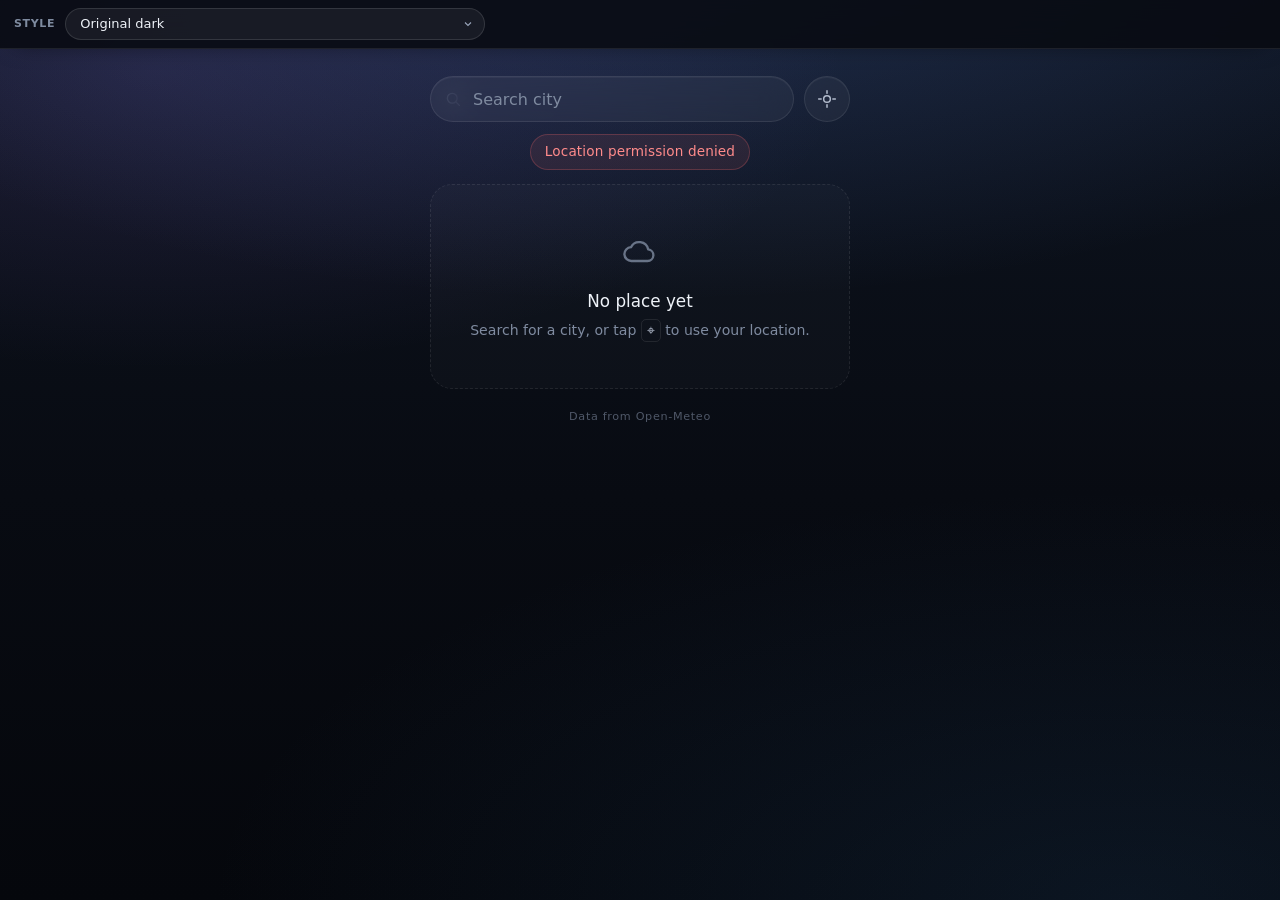
==== index.html @ 681472b5 "Initial dual-unit weather web app Static SPA with dual °F/°C current conditions and 10-day forecast," ====
<!DOCTYPE html>
<html lang="en">
<head>
  <meta charset="UTF-8" />
  <meta name="viewport" content="width=device-width, initial-scale=1, viewport-fit=cover" />
  <meta name="color-scheme" content="dark" />
  <meta name="theme-color" content="#0a0e17" />
  <meta name="apple-mobile-web-app-capable" content="yes" />
  <meta name="mobile-web-app-capable" content="yes" />
  <meta name="apple-mobile-web-app-status-bar-style" content="black-translucent" />
  <meta name="apple-mobile-web-app-title" content="Weather" />
  <link rel="manifest" href="manifest.webmanifest" />
  <link rel="apple-touch-icon" href="icons/icon-180.png" />
  <link rel="icon" type="image/png" sizes="192x192" href="icons/icon-192.png" />
  <link rel="icon" type="image/svg+xml" href="icons/icon.svg" />
  <title>Weather · °F &amp; °C</title>
  <link rel="stylesheet" href="styles.css" />
  <link rel="stylesheet" href="style-switcher.css" />
</head>
<body>
  <div class="sky" aria-hidden="true"></div>

  <main class="app">
    <header class="topbar">
      <form id="search-form" class="search" autocomplete="off" role="search">
        <svg class="search__icon" viewBox="0 0 24 24" aria-hidden="true" focusable="false">
          <circle cx="11" cy="11" r="6.5" />
          <path d="M16 16l4.5 4.5" />
        </svg>
        <input
          id="search-input"
          class="search__input"
          type="search"
          placeholder="Search city"
          enterkeyhint="search"
          aria-label="Search for a city"
          aria-autocomplete="list"
          aria-controls="search-popup"
          aria-expanded="false"
          aria-haspopup="listbox"
        />
        <ul
          id="search-popup"
          class="search-popup"
          role="listbox"
          aria-label="City suggestions"
          hidden
        ></ul>
      </form>

      <button
        type="button"
        id="geo-btn"
        class="icon-btn"
        title="Use my location"
        aria-label="Use my location"
      >
        <svg viewBox="0 0 24 24" aria-hidden="true" focusable="false">
          <circle cx="12" cy="12" r="4" />
          <path d="M12 2v3M12 19v3M2 12h3M19 12h3" />
        </svg>
      </button>
    </header>

    <p id="status" class="status" role="status" aria-live="polite"></p>

    <!-- Loading placeholder -->
    <div id="skeleton" class="skeleton" hidden aria-hidden="true">
      <div class="skeleton__hero">
        <span class="sk sk--place"></span>
        <span class="sk sk--temp"></span>
        <span class="sk sk--cond"></span>
      </div>
      <div class="skeleton__list">
        <span class="sk sk--row"></span>
        <span class="sk sk--row"></span>
        <span class="sk sk--row"></span>
        <span class="sk sk--row"></span>
        <span class="sk sk--row"></span>
      </div>
    </div>

    <!-- Empty / first-run state -->
    <div id="empty" class="empty" hidden>
      <svg class="empty__mark" viewBox="0 0 24 24" aria-hidden="true" focusable="false">
        <path d="M7 18h9.5a3.5 3.5 0 0 0 .4-6.98A5.5 5.5 0 0 0 6.6 9.7 3.65 3.65 0 0 0 7 18z" />
      </svg>
      <p class="empty__title">No place yet</p>
      <p class="empty__hint">Search for a city, or tap <span class="empty__key">⌖</span> to use your location.</p>
    </div>

    <!-- 1 · Current conditions -->
    <section id="current" class="current" aria-labelledby="location" hidden>
      <h1 id="location" class="current__place"></h1>
      <div id="temps" class="temps" role="img"></div>
      <p id="condition" class="current__condition"></p>
      <p id="hl" class="current__hl" role="img"></p>
    </section>

    <!-- 2 · Multi-day forecast -->
    <section id="daily" class="daily card" aria-labelledby="daily-heading" hidden>
      <h2 id="daily-heading" class="daily__heading">
        <svg viewBox="0 0 24 24" aria-hidden="true" focusable="false">
          <rect x="3.5" y="5" width="17" height="15" rx="3" />
          <path d="M3.5 10h17M8 3v4M16 3v4" />
        </svg>
        10-Day Forecast
      </h2>
      <ul id="daily-list" class="daily__list"></ul>
      <p class="daily__legend">
        <span class="daily__legend-key">Low</span>
        <span class="daily__legend-bar" aria-hidden="true"></span>
        <span class="daily__legend-key">High</span>
        <span class="daily__legend-note">°F over °C</span>
      </p>
    </section>

    <footer class="credit">Data from Open-Meteo</footer>
  </main>

  <script src="app.js"></script>
  <script src="style-switcher.js"></script>
  <script src="pwa.js"></script>
</body>
</html>
---- styles.css ----
/* ==========================================================================
   Dual-unit weather — refined dark theme
   ========================================================================== */

*,
*::before,
*::after {
  box-sizing: border-box;
  margin: 0;
  padding: 0;
}

:root {
  /* Surfaces */
  --bg: #080b12;
  --bg-2: #0d1420;
  --surface: rgba(255, 255, 255, 0.045);
  --surface-strong: rgba(255, 255, 255, 0.075);
  --line: rgba(255, 255, 255, 0.085);
  --line-soft: rgba(255, 255, 255, 0.05);

  /* Ink */
  --text: #eef2f8;
  --text-dim: #b3bccd;
  --muted: #7f8ba0;
  --danger: #ff8b8b;

  /* Accents */
  --accent: #86aaff;
  --accent-dim: rgba(134, 170, 255, 0.16);
  --cold: #6ea8fe;
  --warm: #ffb057;

  /* Shape & motion */
  --r-lg: 22px;
  --r-md: 16px;
  --r-sm: 10px;
  --pad: 18px;
  --shadow: 0 18px 40px -24px rgba(0, 0, 0, 0.9),
    0 1px 0 0 rgba(255, 255, 255, 0.04) inset;
  --ease: cubic-bezier(0.22, 0.61, 0.36, 1);

  --font: ui-sans-serif, -apple-system, BlinkMacSystemFont, "SF Pro Text",
    "Segoe UI", system-ui, sans-serif;
}

[hidden] {
  display: none !important;
}

/* Visible to screen readers only */
.sr-only {
  position: absolute;
  width: 1px;
  height: 1px;
  padding: 0;
  margin: -1px;
  overflow: hidden;
  clip: rect(0 0 0 0);
  clip-path: inset(50%);
  white-space: nowrap;
  border: 0;
}

html {
  min-height: 100%;
  background: var(--bg);
  color-scheme: dark;
}

body {
  min-height: 100svh;
  position: relative;
  color: var(--text);
  font-family: var(--font);
  font-size: 16px;
  line-height: 1.45;
  -webkit-font-smoothing: antialiased;
  text-rendering: optimizeLegibility;
  padding: max(14px, env(safe-area-inset-top)) max(16px, env(safe-area-inset-right))
    max(28px, env(safe-area-inset-bottom)) max(16px, env(safe-area-inset-left));
}

/* Atmospheric backdrop -------------------------------------------------- */
.sky {
  position: fixed;
  inset: 0;
  z-index: -1;
  background:
    radial-gradient(120% 70% at 50% -10%, rgba(94, 129, 220, 0.28), transparent 62%),
    radial-gradient(90% 55% at 12% 8%, rgba(126, 91, 190, 0.18), transparent 60%),
    radial-gradient(110% 70% at 88% 100%, rgba(37, 78, 120, 0.2), transparent 65%),
    linear-gradient(180deg, var(--bg-2) 0%, var(--bg) 55%, #05070c 100%);
}

.app {
  max-width: 420px;
  margin: 0 auto;
  display: flex;
  flex-direction: column;
  gap: 18px;
}

/* Shared surface --------------------------------------------------------- */
.card {
  background: var(--surface);
  border: 1px solid var(--line);
  border-radius: var(--r-lg);
  box-shadow: var(--shadow);
  backdrop-filter: blur(14px) saturate(120%);
  -webkit-backdrop-filter: blur(14px) saturate(120%);
}

/* Focus ------------------------------------------------------------------ */
:focus-visible {
  outline: 2px solid var(--accent);
  outline-offset: 2px;
}

/* ==========================================================================
   Top bar: search + location
   ========================================================================== */
.topbar {
  display: flex;
  align-items: center;
  gap: 10px;
  padding-top: 4px;
}

.search {
  position: relative;
  flex: 1;
  min-width: 0;
}

.search__icon {
  position: absolute;
  left: 14px;
  top: 50%;
  transform: translateY(-50%);
  width: 18px;
  height: 18px;
  fill: none;
  stroke: var(--muted);
  stroke-width: 1.8;
  stroke-linecap: round;
  pointer-events: none;
  transition: stroke 0.2s var(--ease);
}

.search__input {
  width: 100%;
  height: 46px;
  padding: 0 14px 0 42px;
  font: inherit;
  font-size: 16px;
  color: var(--text);
  background: var(--surface);
  border: 1px solid var(--line);
  border-radius: 999px;
  box-shadow: var(--shadow);
  backdrop-filter: blur(14px);
  -webkit-backdrop-filter: blur(14px);
  outline: none;
  transition: border-color 0.2s var(--ease), background 0.2s var(--ease),
    box-shadow 0.2s var(--ease);
  -webkit-appearance: none;
  appearance: none;
}

.search__input::placeholder {
  color: var(--muted);
}

.search__input::-webkit-search-cancel-button {
  -webkit-appearance: none;
  appearance: none;
}

.search__input:hover {
  border-color: rgba(255, 255, 255, 0.16);
}

.search__input:focus-visible {
  border-color: var(--accent);
  background: var(--surface-strong);
  box-shadow: 0 0 0 4px var(--accent-dim);
  outline: none;
}

.search:focus-within .search__icon {
  stroke: var(--accent);
}

/* Search suggestions popup ---------------------------------------------- */
.search-popup {
  position: absolute;
  left: 0;
  right: 0;
  top: calc(100% + 8px);
  z-index: 40;
  margin: 0;
  padding: 6px;
  list-style: none;
  background: rgba(14, 18, 28, 0.96);
  border: 1px solid var(--line);
  border-radius: var(--r-md);
  box-shadow: 0 22px 48px -18px rgba(0, 0, 0, 0.85),
    0 1px 0 0 rgba(255, 255, 255, 0.05) inset;
  backdrop-filter: blur(18px) saturate(130%);
  -webkit-backdrop-filter: blur(18px) saturate(130%);
  max-height: min(320px, 50vh);
  overflow-y: auto;
  overscroll-behavior: contain;
  animation: popup-in 0.16s var(--ease);
}

@keyframes popup-in {
  from {
    opacity: 0;
    transform: translateY(-6px);
  }
  to {
    opacity: 1;
    transform: none;
  }
}

.search-popup__item {
  display: flex;
  flex-direction: column;
  gap: 2px;
  width: 100%;
  padding: 10px 12px;
  border: 0;
  border-radius: var(--r-sm);
  background: transparent;
  color: var(--text);
  font: inherit;
  text-align: left;
  cursor: pointer;
  transition: background 0.12s var(--ease);
}

.search-popup__item:hover,
.search-popup__item.is-active {
  background: var(--accent-dim);
}

.search-popup__item:focus-visible {
  outline: none;
  background: var(--accent-dim);
  box-shadow: inset 0 0 0 1.5px var(--accent);
}

.search-popup__name {
  font-size: 0.95rem;
  font-weight: 500;
  letter-spacing: -0.01em;
}

.search-popup__meta {
  font-size: 0.78rem;
  color: var(--muted);
  line-height: 1.3;
}

.search-popup__empty,
.search-popup__loading {
  padding: 12px 14px;
  font-size: 0.88rem;
  color: var(--muted);
}

.icon-btn {
  flex: none;
  display: grid;
  place-items: center;
  width: 46px;
  height: 46px;
  color: var(--text-dim);
  background: var(--surface);
  border: 1px solid var(--line);
  border-radius: 50%;
  box-shadow: var(--shadow);
  backdrop-filter: blur(14px);
  -webkit-backdrop-filter: blur(14px);
  cursor: pointer;
  transition: color 0.2s var(--ease), border-color 0.2s var(--ease),
    background 0.2s var(--ease), transform 0.12s var(--ease);
}

.icon-btn svg {
  width: 20px;
  height: 20px;
  fill: none;
  stroke: currentColor;
  stroke-width: 1.8;
  stroke-linecap: round;
}

.icon-btn:hover {
  color: var(--text);
  border-color: rgba(255, 255, 255, 0.18);
  background: var(--surface-strong);
}

.icon-btn:active {
  transform: scale(0.94);
}

.icon-btn.is-busy svg {
  animation: spin 1.4s linear infinite;
}

/* ==========================================================================
   Status line
   ========================================================================== */
.status {
  min-height: 20px;
  margin: -6px 0 -4px;
  text-align: center;
  font-size: 0.85rem;
  letter-spacing: 0.01em;
  color: var(--muted);
}

.status:empty {
  display: none;
}

.status.is-loading::before {
  content: "";
  display: inline-block;
  width: 11px;
  height: 11px;
  margin-right: 8px;
  vertical-align: -1px;
  border: 2px solid currentColor;
  border-right-color: transparent;
  border-radius: 50%;
  animation: spin 0.8s linear infinite;
}

.status.is-error {
  display: inline-block;
  width: fit-content;
  margin-inline: auto;
  padding: 7px 14px;
  color: var(--danger);
  background: rgba(255, 107, 107, 0.09);
  border: 1px solid rgba(255, 107, 107, 0.24);
  border-radius: 999px;
}

/* ==========================================================================
   1 · Current conditions
   ========================================================================== */
.current {
  text-align: center;
  padding: 26px 8px 10px;
}

.current__place {
  font-size: 1.4rem;
  font-weight: 500;
  letter-spacing: 0.005em;
  color: var(--text);
  text-wrap: balance;
}

/* Dual temperatures, side by side and equal in weight */
.temps {
  display: flex;
  align-items: flex-start;
  justify-content: center;
  gap: clamp(14px, 6vw, 26px);
  margin: 10px 0 12px;
}

.temp {
  display: flex;
  flex-direction: column;
  align-items: center;
  gap: 2px;
}

.temp__value {
  display: block;
  white-space: nowrap;
  font-size: clamp(2.9rem, 17vw, 4.3rem);
  font-weight: 200;
  line-height: 0.95;
  letter-spacing: -0.045em;
  font-variant-numeric: tabular-nums;
  color: var(--text);
}

.temp__deg {
  font-weight: 200;
  color: var(--text-dim);
}

.temp__unit {
  font-size: 0.72rem;
  font-weight: 600;
  letter-spacing: 0.16em;
  text-transform: uppercase;
  color: var(--muted);
}

.temps__divider {
  align-self: stretch;
  width: 1px;
  margin-top: 6px;
  background: linear-gradient(
    180deg,
    transparent,
    rgba(255, 255, 255, 0.16) 30%,
    rgba(255, 255, 255, 0.16) 70%,
    transparent
  );
}

.current__condition {
  display: inline-flex;
  align-items: center;
  gap: 8px;
  font-size: 1.05rem;
  font-weight: 500;
  color: var(--text-dim);
}

.current__condition .cond__icon {
  font-size: 1.15rem;
  line-height: 1;
}

.current__hl {
  display: flex;
  justify-content: center;
  gap: 10px;
  margin-top: 12px;
  font-size: 0.9rem;
  font-variant-numeric: tabular-nums;
}

.hl {
  display: inline-flex;
  align-items: baseline;
  gap: 6px;
  padding: 6px 12px;
  background: var(--surface);
  border: 1px solid var(--line-soft);
  border-radius: 999px;
}

.hl__key {
  font-size: 0.68rem;
  font-weight: 700;
  letter-spacing: 0.12em;
  color: var(--muted);
}

.hl__f {
  font-weight: 500;
  color: var(--text);
}

.hl__c {
  font-size: 0.82em;
  color: var(--muted);
}

/* ==========================================================================
   2 · Multi-day forecast
   ========================================================================== */
.daily {
  overflow: hidden;
}

.daily__heading {
  display: flex;
  align-items: center;
  gap: 8px;
  padding: 14px var(--pad) 12px;
  font-size: 0.7rem;
  font-weight: 600;
  text-transform: uppercase;
  letter-spacing: 0.13em;
  color: var(--muted);
  border-bottom: 1px solid var(--line-soft);
}

.daily__heading svg {
  width: 14px;
  height: 14px;
  fill: none;
  stroke: currentColor;
  stroke-width: 1.7;
  stroke-linecap: round;
}

.daily__list {
  list-style: none;
}

.day {
  display: grid;
  grid-template-columns: 3.4rem 1.6rem 2.9rem 1fr 2.9rem;
  align-items: center;
  gap: 10px;
  padding: 10px var(--pad);
  border-bottom: 1px solid var(--line-soft);
}

.day:last-child {
  border-bottom: none;
}

.day--today {
  background: linear-gradient(
    90deg,
    rgba(134, 170, 255, 0.09),
    rgba(134, 170, 255, 0)
  );
}

.day__name {
  font-size: 0.95rem;
  font-weight: 500;
  color: var(--text);
}

.day--today .day__name {
  color: var(--accent);
}

.day__icon {
  font-size: 1.15rem;
  line-height: 1;
  text-align: center;
}

/* Dual temperature column: °F on top line, °C below */
.t {
  display: flex;
  flex-direction: column;
  line-height: 1.12;
  font-variant-numeric: tabular-nums;
}

.t__f {
  font-size: 0.95rem;
}

.t__c {
  font-size: 0.68rem;
  letter-spacing: 0.01em;
  color: var(--muted);
}

.t--lo {
  text-align: right;
  color: var(--text-dim);
}

.t--hi {
  text-align: left;
}

.t--hi .t__f {
  font-weight: 500;
  color: var(--text);
}

/* Range bar */
.day__range {
  min-width: 0;
  padding: 0 2px;
}

.bar {
  display: block;
  position: relative;
  height: 5px;
  border-radius: 999px;
  background: rgba(255, 255, 255, 0.09);
  overflow: visible;
}

.bar__fill {
  position: absolute;
  top: 0;
  height: 100%;
  min-width: 8px;
  border-radius: 999px;
  background: linear-gradient(90deg, var(--from), var(--to));
  transform-origin: left center;
  animation: bar-in 0.5s var(--ease) both;
}

.bar__now {
  position: absolute;
  top: 50%;
  width: 7px;
  height: 7px;
  margin-left: -3.5px;
  border-radius: 50%;
  background: #fff;
  box-shadow: 0 0 0 2px rgba(8, 11, 18, 0.85);
  transform: translateY(-50%);
}

.daily__legend {
  display: flex;
  align-items: center;
  gap: 8px;
  padding: 11px var(--pad) 13px;
  border-top: 1px solid var(--line-soft);
  font-size: 0.66rem;
  letter-spacing: 0.08em;
  text-transform: uppercase;
  color: var(--muted);
}

.daily__legend-bar {
  flex: 1;
  height: 4px;
  border-radius: 999px;
  background: linear-gradient(90deg, var(--cold), var(--warm));
  opacity: 0.75;
}

.daily__legend-note {
  text-transform: none;
  letter-spacing: 0.02em;
  opacity: 0.75;
}

/* ==========================================================================
   Empty & loading states
   ========================================================================== */
.empty {
  text-align: center;
  padding: 46px 24px;
  border: 1px dashed var(--line);
  border-radius: var(--r-lg);
  background: rgba(255, 255, 255, 0.02);
}

.empty__mark {
  width: 40px;
  height: 40px;
  margin-bottom: 12px;
  fill: none;
  stroke: var(--muted);
  stroke-width: 1.4;
  stroke-linecap: round;
  stroke-linejoin: round;
  opacity: 0.8;
}

.empty__title {
  font-size: 1.05rem;
  font-weight: 500;
}

.empty__hint {
  margin-top: 6px;
  font-size: 0.88rem;
  color: var(--muted);
  text-wrap: balance;
}

.empty__key {
  display: inline-block;
  padding: 0 5px;
  border: 1px solid var(--line);
  border-radius: 5px;
  color: var(--text-dim);
}

.skeleton {
  display: flex;
  flex-direction: column;
  gap: 18px;
}

.skeleton__hero {
  display: flex;
  flex-direction: column;
  align-items: center;
  gap: 14px;
  padding: 30px 0 14px;
}

.skeleton__list {
  display: flex;
  flex-direction: column;
  gap: 2px;
  padding: 14px;
  border: 1px solid var(--line);
  border-radius: var(--r-lg);
  background: var(--surface);
}

.sk {
  display: block;
  border-radius: var(--r-sm);
  background: linear-gradient(
    90deg,
    rgba(255, 255, 255, 0.05),
    rgba(255, 255, 255, 0.1),
    rgba(255, 255, 255, 0.05)
  );
  background-size: 220% 100%;
  animation: shimmer 1.5s var(--ease) infinite;
}

.sk--place {
  width: 55%;
  height: 22px;
}

.sk--temp {
  width: 76%;
  height: 62px;
  border-radius: var(--r-md);
}

.sk--cond {
  width: 38%;
  height: 16px;
}

.sk--row {
  height: 34px;
  border-radius: var(--r-sm);
}

.credit {
  padding-top: 2px;
  text-align: center;
  font-size: 0.7rem;
  letter-spacing: 0.06em;
  color: rgba(127, 139, 160, 0.6);
}

/* ==========================================================================
   Motion
   ========================================================================== */
.fade-in {
  animation: rise 0.45s var(--ease) both;
}

.fade-in--delayed {
  animation-delay: 0.07s;
}

@keyframes rise {
  from {
    opacity: 0;
    transform: translateY(10px);
  }
  to {
    opacity: 1;
    transform: none;
  }
}

@keyframes bar-in {
  from {
    transform: scaleX(0.2);
    opacity: 0;
  }
  to {
    transform: scaleX(1);
    opacity: 1;
  }
}

@keyframes shimmer {
  from {
    background-position: 120% 0;
  }
  to {
    background-position: -120% 0;
  }
}

@keyframes spin {
  to {
    transform: rotate(360deg);
  }
}

@media (prefers-reduced-motion: reduce) {
  *,
  *::before,
  *::after {
    animation-duration: 0.001ms !important;
    animation-iteration-count: 1 !important;
    transition-duration: 0.001ms !important;
  }
}

/* ==========================================================================
   Larger screens
   ========================================================================== */
@media (min-width: 480px) {
  body {
    padding-top: max(28px, env(safe-area-inset-top));
  }

  .current {
    padding-top: 32px;
  }

  .day {
    grid-template-columns: 3.6rem 1.7rem 3rem 1fr 3rem;
  }
}

/* Higher-contrast fallback for users who ask for it */
@media (prefers-contrast: more) {
  :root {
    --muted: #a6b1c4;
    --line: rgba(255, 255, 255, 0.22);
    --line-soft: rgba(255, 255, 255, 0.16);
  }
}
---- style-switcher.css ----
/* ==========================================================================
   Style picker — structural base + per-theme skins
   Themes set look via #style-switcher[data-style="…"]
   ========================================================================== */

#style-switcher {
  position: fixed;
  top: 0;
  left: 0;
  right: 0;
  z-index: 10000;
  display: flex;
  align-items: center;
  gap: 10px;
  min-height: 44px;
  padding: max(8px, env(safe-area-inset-top)) 14px 8px;
  box-sizing: border-box;
  line-height: 1.2;
  /* defaults (overridden per theme) */
  --ss-bg: rgba(12, 14, 20, 0.92);
  --ss-fg: #eef1f6;
  --ss-muted: rgba(238, 241, 246, 0.55);
  --ss-line: rgba(255, 255, 255, 0.12);
  --ss-field-bg: rgba(255, 255, 255, 0.08);
  --ss-field-fg: #eef1f6;
  --ss-field-border: rgba(255, 255, 255, 0.16);
  --ss-focus: #8eb0ff;
  --ss-focus-ring: rgba(142, 176, 255, 0.28);
  --ss-option-bg: #1a1d26;
  --ss-radius: 8px;
  --ss-font: ui-sans-serif, system-ui, -apple-system, "Segoe UI", sans-serif;
  --ss-label-size: 11px;
  --ss-label-weight: 600;
  --ss-label-track: 0.06em;
  --ss-label-transform: uppercase;
  --ss-shadow: none;
  --ss-blur: 12px;

  background: var(--ss-bg);
  color: var(--ss-fg);
  border-bottom: 1px solid var(--ss-line);
  font-family: var(--ss-font);
  font-size: 13px;
  box-shadow: var(--ss-shadow);
  backdrop-filter: blur(var(--ss-blur));
  -webkit-backdrop-filter: blur(var(--ss-blur));
}

#style-switcher * {
  box-sizing: border-box;
}

#style-switcher label {
  flex: none;
  color: var(--ss-muted);
  font-size: var(--ss-label-size);
  font-weight: var(--ss-label-weight);
  letter-spacing: var(--ss-label-track);
  text-transform: var(--ss-label-transform);
}

#style-switcher select {
  flex: 1;
  min-width: 0;
  max-width: 420px;
  height: 32px;
  padding: 0 28px 0 10px;
  border: 1px solid var(--ss-field-border);
  border-radius: var(--ss-radius);
  background-color: var(--ss-field-bg);
  background-image: url("data:image/svg+xml,%3Csvg xmlns='http://www.w3.org/2000/svg' width='12' height='12' viewBox='0 0 24 24' fill='none' stroke='%23c5cad6' stroke-width='2.2'%3E%3Cpath d='M6 9l6 6 6-6'/%3E%3C/svg%3E");
  background-repeat: no-repeat;
  background-position: right 10px center;
  color: var(--ss-field-fg);
  font: inherit;
  font-size: 13px;
  font-weight: 500;
  appearance: none;
  -webkit-appearance: none;
  cursor: pointer;
  outline: none;
  transition: border-color 0.15s ease, box-shadow 0.15s ease, background-color 0.15s ease;
}

#style-switcher select:hover {
  border-color: var(--ss-focus);
}

#style-switcher select:focus-visible {
  border-color: var(--ss-focus);
  box-shadow: 0 0 0 3px var(--ss-focus-ring);
}

#style-switcher select option {
  background: var(--ss-option-bg);
  color: var(--ss-field-fg);
}

.style-switcher-spacer {
  height: calc(44px + env(safe-area-inset-top));
  flex: none;
}

/* --------------------------------------------------------------------------
   0 · Original dark — glass surface, cool accent
   -------------------------------------------------------------------------- */
#style-switcher[data-style="original"] {
  --ss-bg: rgba(8, 11, 18, 0.88);
  --ss-fg: #eef2f8;
  --ss-muted: #7f8ba0;
  --ss-line: rgba(255, 255, 255, 0.085);
  --ss-field-bg: rgba(255, 255, 255, 0.055);
  --ss-field-fg: #eef2f8;
  --ss-field-border: rgba(255, 255, 255, 0.12);
  --ss-focus: #86aaff;
  --ss-focus-ring: rgba(134, 170, 255, 0.22);
  --ss-option-bg: #121722;
  --ss-radius: 999px;
  --ss-font: ui-sans-serif, -apple-system, BlinkMacSystemFont, "SF Pro Text",
    "Segoe UI", system-ui, sans-serif;
  --ss-blur: 16px;
  --ss-shadow: 0 8px 24px -16px rgba(0, 0, 0, 0.7);
}

#style-switcher[data-style="original"] select {
  background-image: url("data:image/svg+xml,%3Csvg xmlns='http://www.w3.org/2000/svg' width='12' height='12' viewBox='0 0 24 24' fill='none' stroke='%239aa6bc' stroke-width='2.2'%3E%3Cpath d='M6 9l6 6 6-6'/%3E%3C/svg%3E");
  padding-left: 14px;
}

/* --------------------------------------------------------------------------
   1 · Paper editorial — ivory stock, serif label, taupe rules
   -------------------------------------------------------------------------- */
#style-switcher[data-style="01-paper-editorial"] {
  --ss-bg: #f6f1e8;
  --ss-fg: #221c16;
  --ss-muted: #7d6f60;
  --ss-line: #d9cdb9;
  --ss-field-bg: #fbf8f2;
  --ss-field-fg: #221c16;
  --ss-field-border: #d9cdb9;
  --ss-focus: #9a4a24;
  --ss-focus-ring: rgba(154, 74, 36, 0.18);
  --ss-option-bg: #fbf8f2;
  --ss-radius: 0;
  --ss-font: Georgia, "Iowan Old Style", "Times New Roman", ui-serif, serif;
  --ss-label-size: 10px;
  --ss-label-track: 0.14em;
  --ss-blur: 0px;
  --ss-shadow: none;
  border-bottom-width: 1px;
  border-bottom-style: solid;
}

#style-switcher[data-style="01-paper-editorial"] label {
  font-family: ui-sans-serif, "Helvetica Neue", Arial, sans-serif;
}

#style-switcher[data-style="01-paper-editorial"] select {
  border-top: none;
  border-left: none;
  border-right: none;
  border-radius: 0;
  background-color: transparent;
  background-image: url("data:image/svg+xml,%3Csvg xmlns='http://www.w3.org/2000/svg' width='12' height='12' viewBox='0 0 24 24' fill='none' stroke='%237d6f60' stroke-width='1.8'%3E%3Cpath d='M6 9l6 6 6-6'/%3E%3C/svg%3E");
  font-family: Georgia, "Iowan Old Style", "Times New Roman", ui-serif, serif;
  font-style: italic;
  font-weight: 400;
  padding-left: 0;
}

#style-switcher[data-style="01-paper-editorial"] select:focus-visible {
  box-shadow: none;
  border-bottom-color: #9a4a24;
}

/* --------------------------------------------------------------------------
   2 · Terminal mono — phosphor CRT chrome
   -------------------------------------------------------------------------- */
#style-switcher[data-style="02-terminal-mono"] {
  --ss-bg: #040605;
  --ss-fg: #b9ffd9;
  --ss-muted: #58917a;
  --ss-line: rgba(51, 255, 154, 0.28);
  --ss-field-bg: #070b09;
  --ss-field-fg: #33ff9a;
  --ss-field-border: rgba(51, 255, 154, 0.35);
  --ss-focus: #ffb454;
  --ss-focus-ring: rgba(255, 180, 84, 0.2);
  --ss-option-bg: #070b09;
  --ss-radius: 0;
  --ss-font: ui-monospace, "SF Mono", SFMono-Regular, Menlo, Consolas,
    "DejaVu Sans Mono", monospace;
  --ss-label-size: 11px;
  --ss-label-track: 0.08em;
  --ss-blur: 0px;
  --ss-shadow: 0 0 12px rgba(51, 255, 154, 0.12);
  text-shadow: 0 0 6px rgba(51, 255, 154, 0.25);
  font-size: 12px;
}

#style-switcher[data-style="02-terminal-mono"] label::before {
  content: "[";
  color: #1f8f5c;
  margin-right: 2px;
}

#style-switcher[data-style="02-terminal-mono"] label::after {
  content: "]";
  color: #1f8f5c;
  margin-left: 2px;
}

#style-switcher[data-style="02-terminal-mono"] select {
  background-image: url("data:image/svg+xml,%3Csvg xmlns='http://www.w3.org/2000/svg' width='12' height='12' viewBox='0 0 24 24' fill='none' stroke='%2333ff9a' stroke-width='2'%3E%3Cpath d='M6 9l6 6 6-6'/%3E%3C/svg%3E");
  font-weight: 400;
  letter-spacing: 0.02em;
  text-shadow: 0 0 6px rgba(51, 255, 154, 0.35);
  box-shadow: inset 0 0 0 1px rgba(51, 255, 154, 0.08);
}

#style-switcher[data-style="02-terminal-mono"] select:focus-visible {
  box-shadow: 0 0 0 1px #ffb454, 0 0 10px rgba(255, 180, 84, 0.25);
}

/* --------------------------------------------------------------------------
   3 · Soft pastel — frosted card, rounded, lavender
   -------------------------------------------------------------------------- */
#style-switcher[data-style="03-soft-pastel"] {
  --ss-bg: rgba(255, 255, 255, 0.78);
  --ss-fg: #4a4262;
  --ss-muted: #9b93b8;
  --ss-line: rgba(148, 137, 199, 0.18);
  --ss-field-bg: rgba(255, 255, 255, 0.92);
  --ss-field-fg: #4a4262;
  --ss-field-border: rgba(148, 137, 199, 0.28);
  --ss-focus: #9b8bea;
  --ss-focus-ring: rgba(155, 139, 234, 0.28);
  --ss-option-bg: #ffffff;
  --ss-radius: 999px;
  --ss-font: "Quicksand", ui-sans-serif, system-ui, sans-serif;
  --ss-label-size: 11px;
  --ss-label-track: 0.1em;
  --ss-blur: 18px;
  --ss-shadow: 0 10px 28px -18px rgba(120, 104, 180, 0.45);
}

#style-switcher[data-style="03-soft-pastel"] select {
  background-image: url("data:image/svg+xml,%3Csvg xmlns='http://www.w3.org/2000/svg' width='12' height='12' viewBox='0 0 24 24' fill='none' stroke='%239b93b8' stroke-width='2.2'%3E%3Cpath d='M6 9l6 6 6-6'/%3E%3C/svg%3E");
  font-weight: 600;
  height: 34px;
}

/* --------------------------------------------------------------------------
   4 · Neubrutal — yellow bar, hard black border, offset shadow
   -------------------------------------------------------------------------- */
#style-switcher[data-style="04-neubrutal"] {
  --ss-bg: #ffe14d;
  --ss-fg: #100f0d;
  --ss-muted: #100f0d;
  --ss-line: #100f0d;
  --ss-field-bg: #fffaf0;
  --ss-field-fg: #100f0d;
  --ss-field-border: #100f0d;
  --ss-focus: #ff3d8b;
  --ss-focus-ring: transparent;
  --ss-option-bg: #fffaf0;
  --ss-radius: 0;
  --ss-font: "Helvetica Neue", Helvetica, "Arial Black", Arial, ui-sans-serif,
    system-ui, sans-serif;
  --ss-label-size: 12px;
  --ss-label-weight: 900;
  --ss-label-track: 0.06em;
  --ss-blur: 0px;
  --ss-shadow: none;
  border-bottom-width: 3px;
  min-height: 52px;
  padding-top: max(10px, env(safe-area-inset-top));
  padding-bottom: 10px;
  gap: 12px;
}

#style-switcher[data-style="04-neubrutal"] select {
  background-image: url("data:image/svg+xml,%3Csvg xmlns='http://www.w3.org/2000/svg' width='12' height='12' viewBox='0 0 24 24' fill='none' stroke='%23100f0d' stroke-width='2.8'%3E%3Cpath d='M6 9l6 6 6-6'/%3E%3C/svg%3E");
  border-width: 3px;
  height: 36px;
  font-weight: 800;
  text-transform: uppercase;
  letter-spacing: 0.04em;
  box-shadow: 4px 4px 0 #100f0d;
}

#style-switcher[data-style="04-neubrutal"] select:hover {
  background-color: #fff2c2;
  border-color: #100f0d;
}

#style-switcher[data-style="04-neubrutal"] select:focus-visible {
  box-shadow: 4px 4px 0 #ff3d8b;
  border-color: #100f0d;
  outline: none;
}

#style-switcher[data-style="04-neubrutal"] ~ .style-switcher-spacer {
  height: calc(52px + env(safe-area-inset-top));
}

/* --------------------------------------------------------------------------
   5 · Swiss minimal — white, hairline, Helvetica, no blur
   -------------------------------------------------------------------------- */
#style-switcher[data-style="05-swiss-minimal"] {
  --ss-bg: #ffffff;
  --ss-fg: #111111;
  --ss-muted: #949494;
  --ss-line: #dcdcdc;
  --ss-field-bg: #ffffff;
  --ss-field-fg: #111111;
  --ss-field-border: #111111;
  --ss-focus: #111111;
  --ss-focus-ring: transparent;
  --ss-option-bg: #ffffff;
  --ss-radius: 0;
  --ss-font: "Helvetica Neue", Helvetica, "Inter", Arial, system-ui, sans-serif;
  --ss-label-size: 10px;
  --ss-label-weight: 500;
  --ss-label-track: 0.16em;
  --ss-blur: 0px;
  --ss-shadow: none;
  border-bottom-width: 1px;
}

#style-switcher[data-style="05-swiss-minimal"] select {
  background-image: url("data:image/svg+xml,%3Csvg xmlns='http://www.w3.org/2000/svg' width='12' height='12' viewBox='0 0 24 24' fill='none' stroke='%23111111' stroke-width='1.6'%3E%3Cpath d='M6 9l6 6 6-6'/%3E%3C/svg%3E");
  border-top: none;
  border-left: none;
  border-right: none;
  border-bottom-width: 1px;
  border-radius: 0;
  height: 30px;
  padding-left: 0;
  font-weight: 500;
  letter-spacing: -0.01em;
}

#style-switcher[data-style="05-swiss-minimal"] select:focus-visible {
  box-shadow: none;
  border-bottom-width: 2px;
}
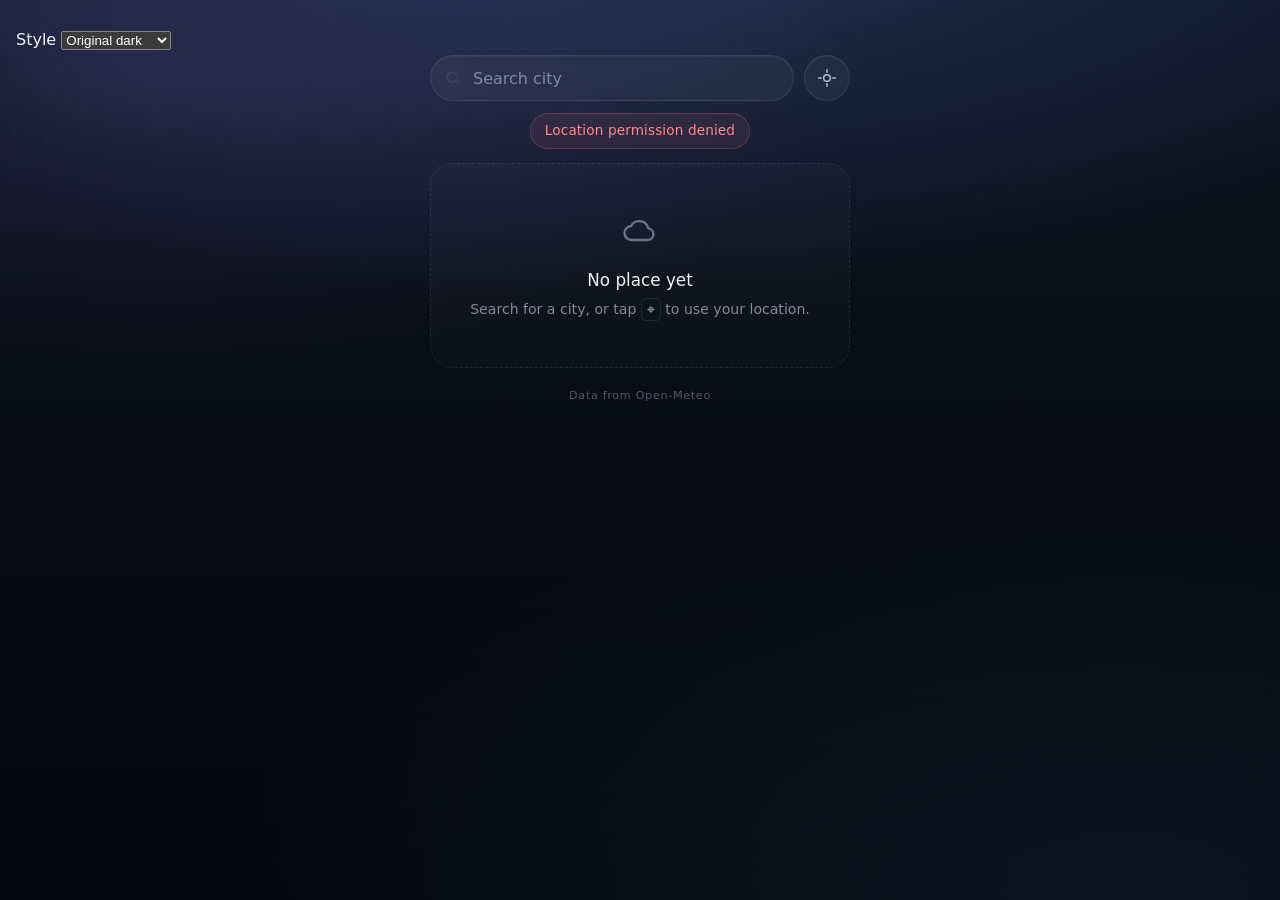
==== commit 5188264c: "Add pull-to-refresh for weather data Touch (and trackpad overscroll-at-top) reloads the current plac" ====
--- a/index.html
+++ b/index.html
@@ -10,12 +10,13 @@
   <meta name="apple-mobile-web-app-status-bar-style" content="black-translucent" />
   <meta name="apple-mobile-web-app-title" content="Weather" />
   <link rel="manifest" href="manifest.webmanifest" />
-  <link rel="apple-touch-icon" href="icons/icon-180.png" />
-  <link rel="icon" type="image/png" sizes="192x192" href="icons/icon-192.png" />
-  <link rel="icon" type="image/svg+xml" href="icons/icon.svg" />
+  <link rel="apple-touch-icon" href="icons/icon-180.png?v=2" />
+  <link rel="icon" type="image/png" sizes="192x192" href="icons/icon-192.png?v=2" />
+  <link rel="icon" type="image/svg+xml" href="icons/icon.svg?v=2" />
   <title>Weather · °F &amp; °C</title>
   <link rel="stylesheet" href="styles.css" />
-  <link rel="stylesheet" href="style-switcher.css" />
+  <link rel="stylesheet" href="pull-refresh.css" />
+  <link rel="stylesheet" FAIL />
 </head>
 <body>
   <div class="sky" aria-hidden="true"></div>
@@ -119,6 +120,7 @@
   </main>
 
   <script src="app.js"></script>
+  <script src="pull-refresh.js"></script>
   <script src="style-switcher.js"></script>
   <script src="pwa.js"></script>
 </body>
--- a/pull-refresh.css
+++ b/pull-refresh.css
@@ -0,0 +1,129 @@
+/* Pull-to-refresh indicator */
+#pull-refresh {
+  --pull: 0px;
+  --pull-t: 0;
+  position: fixed;
+  top: calc(44px + env(safe-area-inset-top, 0px));
+  left: 0;
+  right: 0;
+  z-index: 9990;
+  display: flex;
+  justify-content: center;
+  pointer-events: none;
+  transform: translateY(calc(-100% + var(--pull)));
+  opacity: 0;
+  transition: opacity 0.15s ease;
+}
+
+#pull-refresh.is-visible {
+  opacity: 1;
+  transition: none;
+}
+
+#pull-refresh.is-refreshing {
+  transition: transform 0.2s ease;
+  transform: translateY(8px);
+  opacity: 1;
+}
+
+.pull-refresh__inner {
+  display: flex;
+  align-items: center;
+  gap: 8px;
+  padding: 8px 14px;
+  border-radius: 999px;
+  background: rgba(12, 14, 20, 0.88);
+  color: #eef1f6;
+  border: 1px solid rgba(255, 255, 255, 0.12);
+  box-shadow: 0 8px 24px -12px rgba(0, 0, 0, 0.55);
+  backdrop-filter: blur(12px);
+  -webkit-backdrop-filter: blur(12px);
+  font-family: ui-sans-serif, system-ui, -apple-system, sans-serif;
+  font-size: 12px;
+  font-weight: 500;
+}
+
+.pull-refresh__icon {
+  width: 18px;
+  height: 18px;
+  fill: none;
+  stroke: currentColor;
+  stroke-width: 1.8;
+  stroke-linecap: round;
+  transform: rotate(calc(var(--pull-t) * 180deg));
+  transition: transform 0.05s linear;
+}
+
+.pull-refresh__arc {
+  stroke-opacity: 0.55;
+}
+
+#pull-refresh.is-armed .pull-refresh__icon {
+  color: #86aaff;
+}
+
+#pull-refresh.is-refreshing .pull-refresh__icon {
+  animation: pull-spin 0.75s linear infinite;
+  color: #86aaff;
+}
+
+@keyframes pull-spin {
+  to {
+    transform: rotate(360deg);
+  }
+}
+
+/* Theme skins (match style switcher data-style on <html>) */
+html[data-weather-style="01-paper-editorial"] #pull-refresh .pull-refresh__inner {
+  background: #f6f1e8;
+  color: #221c16;
+  border-color: #d9cdb9;
+  font-family: Georgia, ui-serif, serif;
+  border-radius: 0;
+}
+
+html[data-weather-style="02-terminal-mono"] #pull-refresh .pull-refresh__inner {
+  background: #040605;
+  color: #33ff9a;
+  border-color: rgba(51, 255, 154, 0.35);
+  border-radius: 0;
+  font-family: ui-monospace, SFMono-Regular, Menlo, monospace;
+  box-shadow: 0 0 12px rgba(51, 255, 154, 0.15);
+}
+
+html[data-weather-style="03-soft-pastel"] #pull-refresh .pull-refresh__inner {
+  background: rgba(255, 255, 255, 0.9);
+  color: #4a4262;
+  border-color: rgba(148, 137, 199, 0.28);
+  box-shadow: 0 10px 28px -18px rgba(120, 104, 180, 0.45);
+}
+
+html[data-weather-style="04-neubrutal"] #pull-refresh .pull-refresh__inner {
+  background: #fffaf0;
+  color: #100f0d;
+  border: 3px solid #100f0d;
+  border-radius: 0;
+  box-shadow: 4px 4px 0 #100f0d;
+  font-weight: 800;
+  text-transform: uppercase;
+  letter-spacing: 0.04em;
+}
+
+html[data-weather-style="05-swiss-minimal"] #pull-refresh .pull-refresh__inner {
+  background: #ffffff;
+  color: #111111;
+  border-color: #111111;
+  border-radius: 0;
+  box-shadow: none;
+}
+
+/* Reduce rubber-band fighting our gesture where supported */
+html {
+  overscroll-behavior-y: contain;
+}
+
+@media (prefers-reduced-motion: reduce) {
+  #pull-refresh.is-refreshing .pull-refresh__icon {
+    animation: none;
+  }
+}
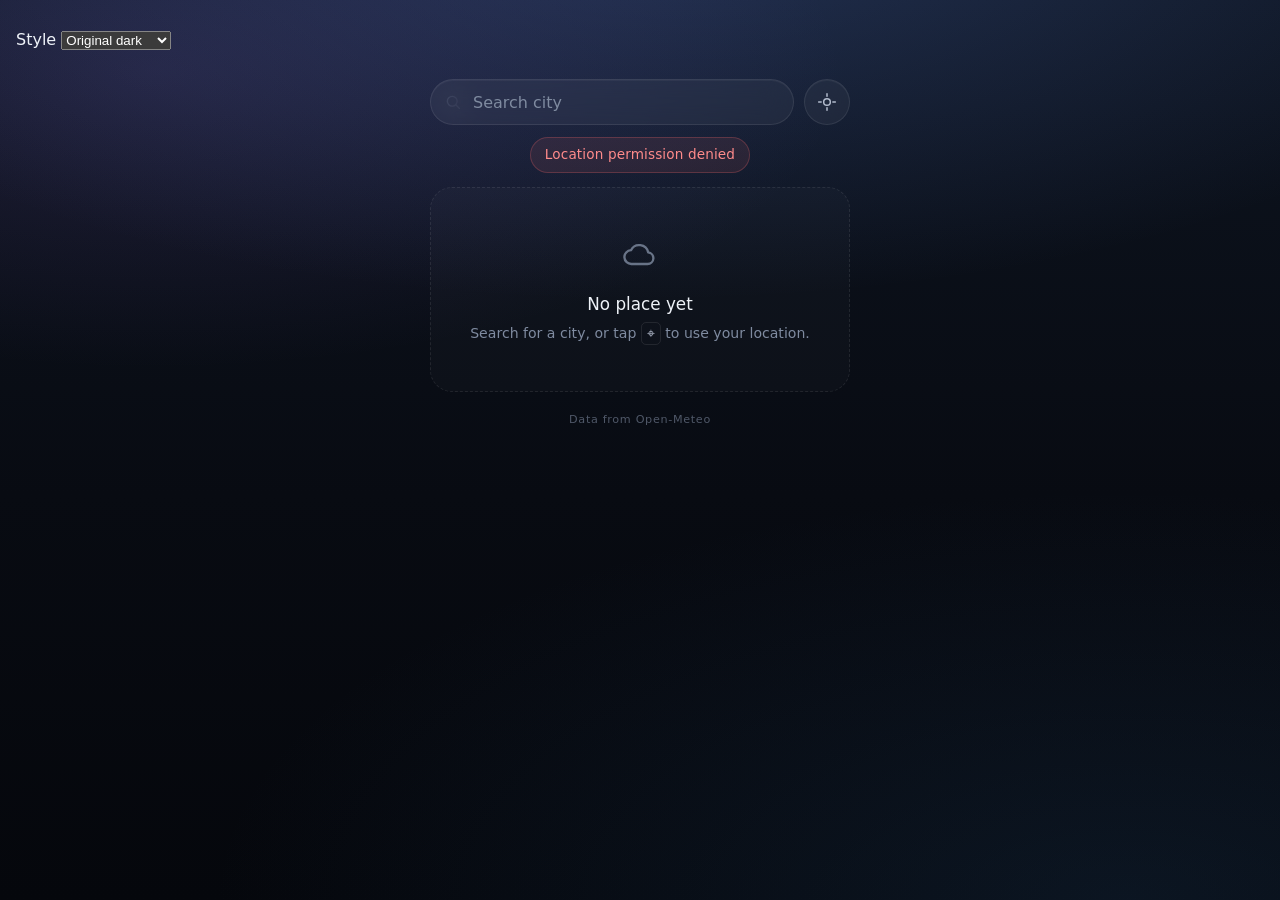
==== commit 8431d503: "Fix theme picker layout in standalone and theme skins Measure the switcher bar for spacer height so " ====
--- a/index.html
+++ b/index.html
@@ -15,7 +15,7 @@
   <link rel="icon" type="image/svg+xml" href="icons/icon.svg?v=2" />
   <title>Weather · °F &amp; °C</title>
   <link rel="stylesheet" href="styles.css" />
-  <link rel="stylesheet" href="pull-refresh.css" />
+  <link rel="stylesheet" href="pull-refresh.css?v=3" />
   <link rel="stylesheet" FAIL />
 </head>
 <body>
@@ -120,8 +120,8 @@
   </main>
 
   <script src="app.js"></script>
-  <script src="pull-refresh.js"></script>
-  <script src="style-switcher.js"></script>
+  <script src="pull-refresh.js?v=3"></script>
+  <script src="style-switcher.js?v=3"></script>
   <script src="pwa.js"></script>
 </body>
 </html>
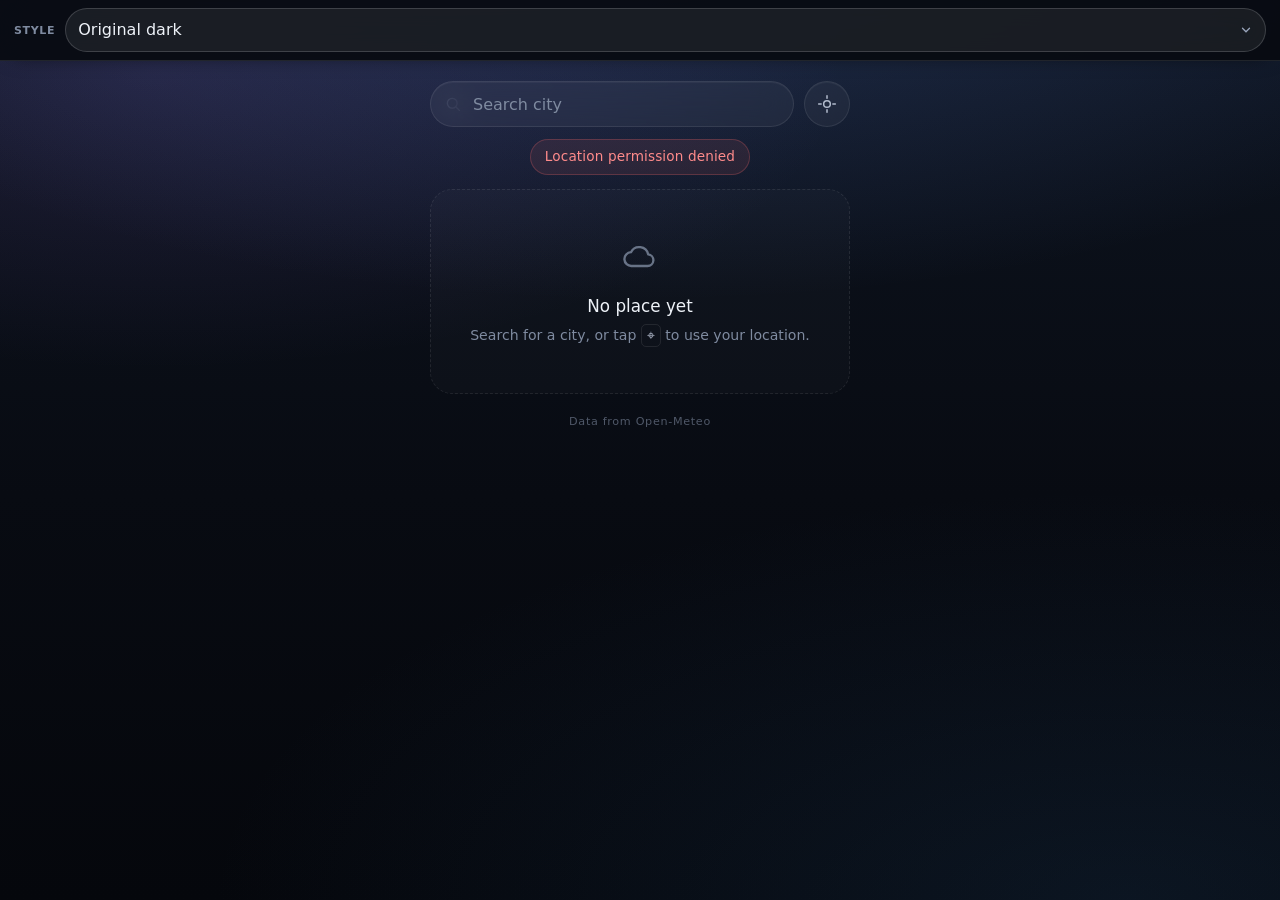
==== commit 8aa22368: "Restore missing style-switcher stylesheet link A botched earlier inject left <link rel="stylesheet" " ====
--- a/index.html
+++ b/index.html
@@ -16,7 +16,7 @@
   <title>Weather · °F &amp; °C</title>
   <link rel="stylesheet" href="styles.css" />
   <link rel="stylesheet" href="pull-refresh.css?v=3" />
-  <link rel="stylesheet" FAIL />
+  <link rel="stylesheet" href="style-switcher.css?v=3" />
 </head>
 <body>
   <div class="sky" aria-hidden="true"></div>
--- a/style-switcher.css
+++ b/style-switcher.css
@@ -0,0 +1,320 @@
+/* ==========================================================================
+   Style picker — fixed top bar + spacer, theme skins, standalone safe-area
+   ========================================================================== */
+
+:root {
+  --ss-safe-top: env(safe-area-inset-top, 0px);
+  --ss-row: 44px; /* touch row under the status bar */
+  --ss-pad-x: 14px;
+  --ss-pad-y: 8px;
+}
+
+/* When the switcher is mounted, it owns top inset — themes must not also pad it */
+html.has-style-switcher body {
+  padding-top: 0 !important;
+}
+
+/* Theme roots that re-apply safe-area on the main column */
+html.has-style-switcher .term,
+html.has-style-switcher .paper,
+html.has-style-switcher .sheet,
+html.has-style-switcher .app {
+  /* keep side/bottom padding from themes; kill only extra top safe-area */
+  padding-top: 16px !important;
+}
+
+#style-switcher {
+  position: fixed;
+  top: 0;
+  left: 0;
+  right: 0;
+  z-index: 10000;
+  display: flex;
+  align-items: center;
+  gap: 10px;
+  box-sizing: border-box;
+  /* Status bar / notch + control row — always clear of the system UI */
+  padding: calc(var(--ss-safe-top) + var(--ss-pad-y)) var(--ss-pad-x) var(--ss-pad-y);
+  min-height: calc(var(--ss-safe-top) + var(--ss-row) + var(--ss-pad-y));
+  line-height: 1.2;
+  -webkit-tap-highlight-color: transparent;
+
+  --ss-bg: rgba(12, 14, 20, 0.94);
+  --ss-fg: #eef1f6;
+  --ss-muted: rgba(238, 241, 246, 0.6);
+  --ss-line: rgba(255, 255, 255, 0.14);
+  --ss-field-bg: rgba(255, 255, 255, 0.1);
+  --ss-field-fg: #eef1f6;
+  --ss-field-border: rgba(255, 255, 255, 0.2);
+  --ss-focus: #8eb0ff;
+  --ss-focus-ring: rgba(142, 176, 255, 0.3);
+  --ss-option-bg: #1a1d26;
+  --ss-radius: 10px;
+  --ss-font: ui-sans-serif, system-ui, -apple-system, "Segoe UI", sans-serif;
+  --ss-label-size: 11px;
+  --ss-label-weight: 600;
+  --ss-label-track: 0.06em;
+  --ss-label-transform: uppercase;
+  --ss-shadow: 0 8px 20px -14px rgba(0, 0, 0, 0.65);
+  --ss-blur: 14px;
+  --ss-chevron: %23c5cad6;
+
+  background: var(--ss-bg);
+  color: var(--ss-fg);
+  border-bottom: 1px solid var(--ss-line);
+  font-family: var(--ss-font);
+  font-size: 13px;
+  box-shadow: var(--ss-shadow);
+  backdrop-filter: blur(var(--ss-blur)) saturate(1.2);
+  -webkit-backdrop-filter: blur(var(--ss-blur)) saturate(1.2);
+}
+
+#style-switcher *,
+#style-switcher *::before,
+#style-switcher *::after {
+  box-sizing: border-box;
+}
+
+#style-switcher label {
+  flex: none;
+  color: var(--ss-muted);
+  font-size: var(--ss-label-size);
+  font-weight: var(--ss-label-weight);
+  letter-spacing: var(--ss-label-track);
+  text-transform: var(--ss-label-transform);
+  line-height: 1;
+  max-width: 5.5rem;
+  overflow: hidden;
+  text-overflow: ellipsis;
+  white-space: nowrap;
+}
+
+#style-switcher select {
+  flex: 1;
+  min-width: 0;
+  /* Large enough to tap with a thumb under the status bar */
+  min-height: 44px;
+  height: 44px;
+  margin: 0;
+  padding: 0 36px 0 12px;
+  border: 1.5px solid var(--ss-field-border);
+  border-radius: var(--ss-radius);
+  background-color: var(--ss-field-bg);
+  background-image: url("data:image/svg+xml,%3Csvg xmlns='http://www.w3.org/2000/svg' width='14' height='14' viewBox='0 0 24 24' fill='none' stroke='%23c5cad6' stroke-width='2.2' stroke-linecap='round'%3E%3Cpath d='M6 9l6 6 6-6'/%3E%3C/svg%3E");
+  background-repeat: no-repeat;
+  background-position: right 12px center;
+  background-size: 14px 14px;
+  color: var(--ss-field-fg);
+  font-family: inherit;
+  font-size: 16px; /* avoids iOS input zoom */
+  font-weight: 500;
+  line-height: 1.2;
+  appearance: none;
+  -webkit-appearance: none;
+  cursor: pointer;
+  outline: none;
+}
+
+#style-switcher select:hover {
+  border-color: var(--ss-focus);
+}
+
+#style-switcher select:focus,
+#style-switcher select:focus-visible {
+  border-color: var(--ss-focus);
+  box-shadow: 0 0 0 3px var(--ss-focus-ring);
+}
+
+#style-switcher select option {
+  background: var(--ss-option-bg);
+  color: var(--ss-field-fg);
+  font-size: 16px;
+}
+
+/* Spacer height is set in JS to the measured bar height (includes safe-area) */
+.style-switcher-spacer {
+  flex: none;
+  width: 100%;
+  height: calc(var(--ss-safe-top) + var(--ss-row) + var(--ss-pad-y));
+  min-height: calc(var(--ss-safe-top) + 52px);
+  pointer-events: none;
+}
+
+/* --------------------------------------------------------------------------
+   Theme skins
+   -------------------------------------------------------------------------- */
+#style-switcher[data-style="original"] {
+  --ss-bg: rgba(8, 11, 18, 0.94);
+  --ss-fg: #eef2f8;
+  --ss-muted: #7f8ba0;
+  --ss-line: rgba(255, 255, 255, 0.1);
+  --ss-field-bg: rgba(255, 255, 255, 0.07);
+  --ss-field-fg: #eef2f8;
+  --ss-field-border: rgba(255, 255, 255, 0.16);
+  --ss-focus: #86aaff;
+  --ss-focus-ring: rgba(134, 170, 255, 0.25);
+  --ss-option-bg: #121722;
+  --ss-radius: 999px;
+  --ss-blur: 16px;
+}
+
+#style-switcher[data-style="original"] select {
+  background-image: url("data:image/svg+xml,%3Csvg xmlns='http://www.w3.org/2000/svg' width='14' height='14' viewBox='0 0 24 24' fill='none' stroke='%239aa6bc' stroke-width='2.2' stroke-linecap='round'%3E%3Cpath d='M6 9l6 6 6-6'/%3E%3C/svg%3E");
+}
+
+#style-switcher[data-style="01-paper-editorial"] {
+  --ss-bg: #f6f1e8;
+  --ss-fg: #221c16;
+  --ss-muted: #7d6f60;
+  --ss-line: #d9cdb9;
+  --ss-field-bg: #fbf8f2;
+  --ss-field-fg: #221c16;
+  --ss-field-border: #cfc2ad;
+  --ss-focus: #9a4a24;
+  --ss-focus-ring: rgba(154, 74, 36, 0.2);
+  --ss-option-bg: #fbf8f2;
+  --ss-radius: 6px;
+  --ss-font: Georgia, "Iowan Old Style", "Times New Roman", ui-serif, serif;
+  --ss-label-track: 0.12em;
+  --ss-blur: 0px;
+  --ss-shadow: none;
+  backdrop-filter: none;
+  -webkit-backdrop-filter: none;
+}
+
+#style-switcher[data-style="01-paper-editorial"] label {
+  font-family: ui-sans-serif, "Helvetica Neue", Arial, sans-serif;
+}
+
+#style-switcher[data-style="01-paper-editorial"] select {
+  background-image: url("data:image/svg+xml,%3Csvg xmlns='http://www.w3.org/2000/svg' width='14' height='14' viewBox='0 0 24 24' fill='none' stroke='%237d6f60' stroke-width='1.8' stroke-linecap='round'%3E%3Cpath d='M6 9l6 6 6-6'/%3E%3C/svg%3E");
+  font-style: italic;
+  font-weight: 400;
+}
+
+#style-switcher[data-style="02-terminal-mono"] {
+  --ss-bg: #040605;
+  --ss-fg: #b9ffd9;
+  --ss-muted: #58917a;
+  --ss-line: rgba(51, 255, 154, 0.3);
+  --ss-field-bg: #070b09;
+  --ss-field-fg: #33ff9a;
+  --ss-field-border: rgba(51, 255, 154, 0.4);
+  --ss-focus: #ffb454;
+  --ss-focus-ring: rgba(255, 180, 84, 0.22);
+  --ss-option-bg: #070b09;
+  --ss-radius: 0;
+  --ss-font: ui-monospace, "SF Mono", SFMono-Regular, Menlo, Consolas, monospace;
+  --ss-blur: 0px;
+  --ss-shadow: 0 0 12px rgba(51, 255, 154, 0.12);
+  backdrop-filter: none;
+  -webkit-backdrop-filter: none;
+  font-size: 12px;
+}
+
+#style-switcher[data-style="02-terminal-mono"] label::before {
+  content: "[";
+  color: #1f8f5c;
+}
+#style-switcher[data-style="02-terminal-mono"] label::after {
+  content: "]";
+  color: #1f8f5c;
+}
+
+#style-switcher[data-style="02-terminal-mono"] select {
+  background-image: url("data:image/svg+xml,%3Csvg xmlns='http://www.w3.org/2000/svg' width='14' height='14' viewBox='0 0 24 24' fill='none' stroke='%2333ff9a' stroke-width='2' stroke-linecap='round'%3E%3Cpath d='M6 9l6 6 6-6'/%3E%3C/svg%3E");
+  font-size: 15px;
+  letter-spacing: 0.02em;
+}
+
+#style-switcher[data-style="03-soft-pastel"] {
+  --ss-bg: rgba(255, 255, 255, 0.92);
+  --ss-fg: #4a4262;
+  --ss-muted: #9b93b8;
+  --ss-line: rgba(148, 137, 199, 0.22);
+  --ss-field-bg: #ffffff;
+  --ss-field-fg: #4a4262;
+  --ss-field-border: rgba(148, 137, 199, 0.35);
+  --ss-focus: #9b8bea;
+  --ss-focus-ring: rgba(155, 139, 234, 0.28);
+  --ss-option-bg: #ffffff;
+  --ss-radius: 999px;
+  --ss-font: "Quicksand", ui-sans-serif, system-ui, sans-serif;
+  --ss-blur: 18px;
+  --ss-shadow: 0 10px 28px -18px rgba(120, 104, 180, 0.45);
+}
+
+#style-switcher[data-style="03-soft-pastel"] select {
+  background-image: url("data:image/svg+xml,%3Csvg xmlns='http://www.w3.org/2000/svg' width='14' height='14' viewBox='0 0 24 24' fill='none' stroke='%239b93b8' stroke-width='2.2' stroke-linecap='round'%3E%3Cpath d='M6 9l6 6 6-6'/%3E%3C/svg%3E");
+  font-weight: 600;
+}
+
+#style-switcher[data-style="04-neubrutal"] {
+  --ss-bg: #ffe14d;
+  --ss-fg: #100f0d;
+  --ss-muted: #100f0d;
+  --ss-line: #100f0d;
+  --ss-field-bg: #fffaf0;
+  --ss-field-fg: #100f0d;
+  --ss-field-border: #100f0d;
+  --ss-focus: #ff3d8b;
+  --ss-focus-ring: transparent;
+  --ss-option-bg: #fffaf0;
+  --ss-radius: 0;
+  --ss-font: "Helvetica Neue", Helvetica, Arial, ui-sans-serif, system-ui, sans-serif;
+  --ss-label-size: 12px;
+  --ss-label-weight: 900;
+  --ss-blur: 0px;
+  --ss-shadow: none;
+  border-bottom-width: 3px;
+  backdrop-filter: none;
+  -webkit-backdrop-filter: none;
+}
+
+#style-switcher[data-style="04-neubrutal"] select {
+  background-image: url("data:image/svg+xml,%3Csvg xmlns='http://www.w3.org/2000/svg' width='14' height='14' viewBox='0 0 24 24' fill='none' stroke='%23100f0d' stroke-width='2.8' stroke-linecap='round'%3E%3Cpath d='M6 9l6 6 6-6'/%3E%3C/svg%3E");
+  border-width: 2.5px;
+  font-weight: 800;
+  text-transform: uppercase;
+  letter-spacing: 0.03em;
+  box-shadow: 3px 3px 0 #100f0d;
+}
+
+#style-switcher[data-style="04-neubrutal"] select:focus,
+#style-switcher[data-style="04-neubrutal"] select:focus-visible {
+  box-shadow: 3px 3px 0 #ff3d8b;
+  border-color: #100f0d;
+}
+
+#style-switcher[data-style="05-swiss-minimal"] {
+  --ss-bg: #ffffff;
+  --ss-fg: #111111;
+  --ss-muted: #949494;
+  --ss-line: #dcdcdc;
+  --ss-field-bg: #ffffff;
+  --ss-field-fg: #111111;
+  --ss-field-border: #111111;
+  --ss-focus: #111111;
+  --ss-focus-ring: rgba(0, 0, 0, 0.12);
+  --ss-option-bg: #ffffff;
+  --ss-radius: 0;
+  --ss-font: "Helvetica Neue", Helvetica, Arial, system-ui, sans-serif;
+  --ss-label-size: 10px;
+  --ss-label-weight: 500;
+  --ss-label-track: 0.14em;
+  --ss-blur: 0px;
+  --ss-shadow: none;
+  backdrop-filter: none;
+  -webkit-backdrop-filter: none;
+}
+
+#style-switcher[data-style="05-swiss-minimal"] select {
+  background-image: url("data:image/svg+xml,%3Csvg xmlns='http://www.w3.org/2000/svg' width='14' height='14' viewBox='0 0 24 24' fill='none' stroke='%23111111' stroke-width='1.6' stroke-linecap='round'%3E%3Cpath d='M6 9l6 6 6-6'/%3E%3C/svg%3E");
+  border-width: 1px;
+  font-weight: 500;
+}
+
+/* Pull-refresh sits below the measured switcher */
+html.has-style-switcher #pull-refresh {
+  top: var(--ss-bar-height, calc(var(--ss-safe-top) + 52px));
+}
